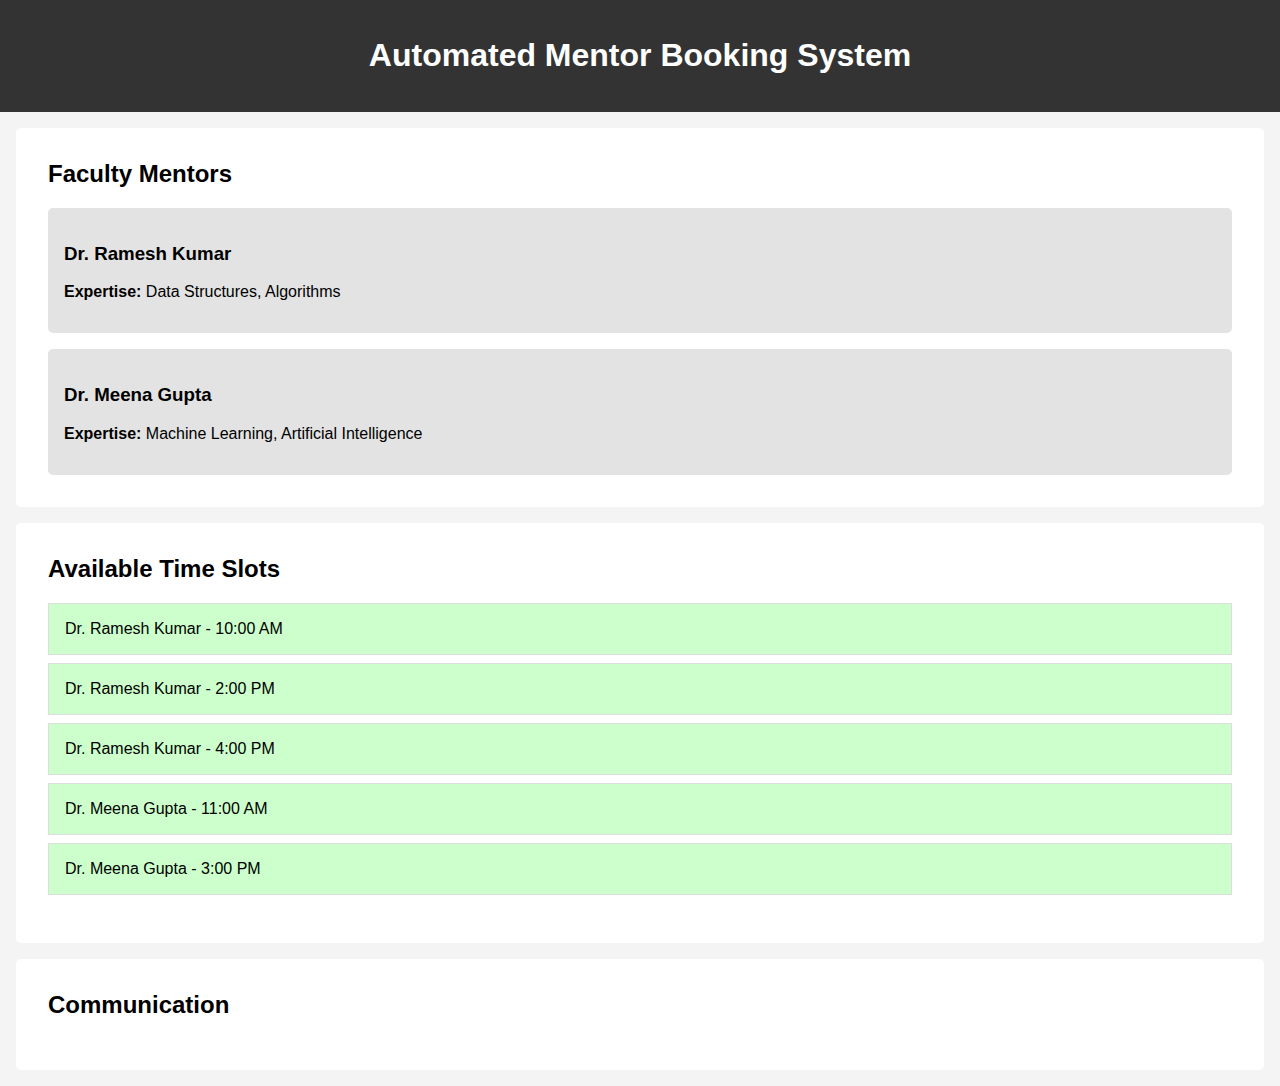
==== Index.html @ 788a9c9c "complete basic structure" ====
<!DOCTYPE html>
<html lang="en">
  <head>
    <meta charset="UTF-8" />
    <meta name="viewport" content="width=device-width, initial-scale=1.0" />
    <title>Mentor Booking System</title>
    <link rel="stylesheet" href="style.css" />
  </head>
  <body>
    <header>
      <h1>Automated Mentor Booking System</h1>
    </header>

    <section id="faculty-section">
      <h2>Faculty Mentors</h2>
      <div id="mentor-list"></div>
    </section>

    <section id="booking-section">
      <h2>Available Time Slots</h2>
      <ul id="available-slots">
        <!-- Time slots will be added dynamically -->
      </ul>
    </section>

    <section id="communication-section">
      <h2>Communication</h2>
      <p id="notification"></p>
    </section>

    <script src="script.js"></script>
  </body>
</html>
---- style.css ----
body {
  font-family: Arial, sans-serif;
  margin: 0;
  padding: 0;
  background-color: #f4f4f4;
}

header {
  background-color: #333;
  color: white;
  text-align: center;
  padding: 1em 0;
}

section {
  padding: 2em;
  margin: 1em;
  background-color: white;
  border-radius: 5px;
}

h2 {
  margin-top: 0;
}

#mentor-list {
  display: flex;
  flex-direction: column;
  gap: 1em;
}

.mentor {
  background-color: #e3e3e3;
  padding: 1em;
  border-radius: 5px;
}

.booked {
  background-color: #ffcccc;
}

.available {
  background-color: #ccffcc;
}

ul {
  list-style-type: none;
  padding: 0;
}

li {
  padding: 1em;
  border: 1px solid #ddd;
  margin-bottom: 0.5em;
  cursor: pointer;
}

li.booked {
  background-color: #f44336;
  color: white;
}

li.available:hover {
  background-color: #4caf50;
  color: white;
}
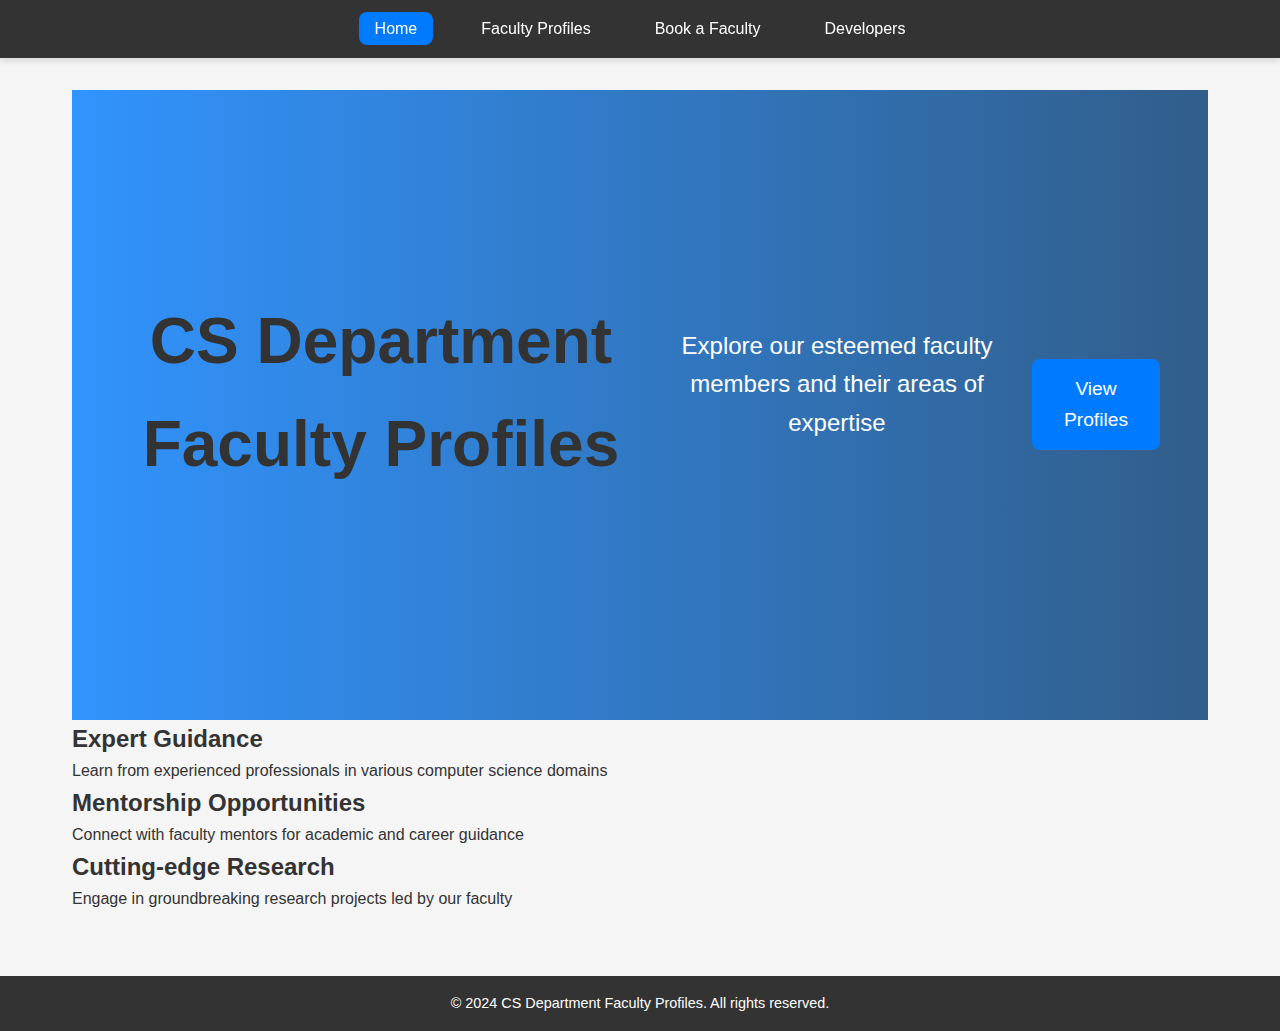
==== commit 04b01c25: "add 2 new pages with some minor changes in the current one" ====
--- a/Index.html
+++ b/Index.html
@@ -1,33 +1,50 @@
 <!DOCTYPE html>
 <html lang="en">
-  <head>
-    <meta charset="UTF-8" />
-    <meta name="viewport" content="width=device-width, initial-scale=1.0" />
-    <title>Mentor Booking System</title>
-    <link rel="stylesheet" href="style.css" />
-  </head>
-  <body>
+<head>
+    <meta charset="UTF-8">
+    <meta name="viewport" content="width=device-width, initial-scale=1.0">
+    <title>CS Department Faculty Profiles</title>
+    <link rel="stylesheet" href="styles.css">
+</head>
+<body>
     <header>
-      <h1>Automated Mentor Booking System</h1>
+        <nav>
+            <ul>
+                <li><a href="index.html" class="active">Home</a></li>
+                <li><a href="faculty.html">Faculty Profiles</a></li>
+                <li><a href="booking.html">Book a Faculty</a></li>
+                <li><a href="developers.html">Developers</a></li>
+            </ul>
+        </nav>
     </header>
 
-    <section id="faculty-section">
-      <h2>Faculty Mentors</h2>
-      <div id="mentor-list"></div>
-    </section>
+    <main>
+        <section class="hero">
+            <h1>CS Department Faculty Profiles</h1>
+            <p>Explore our esteemed faculty members and their areas of expertise</p>
+            <a href="faculty.html" class="cta-button">View Profiles</a>
+        </section>
 
-    <section id="booking-section">
-      <h2>Available Time Slots</h2>
-      <ul id="available-slots">
-        <!-- Time slots will be added dynamically -->
-      </ul>
-    </section>
+        <section class="features">
+            <div class="feature">
+                <h2>Expert Guidance</h2>
+                <p>Learn from experienced professionals in various computer science domains</p>
+            </div>
+            <div class="feature">
+                <h2>Mentorship Opportunities</h2>
+                <p>Connect with faculty mentors for academic and career guidance</p>
+            </div>
+            <div class="feature">
+                <h2>Cutting-edge Research</h2>
+                <p>Engage in groundbreaking research projects led by our faculty</p>
+            </div>
+        </section>
+    </main>
 
-    <section id="communication-section">
-      <h2>Communication</h2>
-      <p id="notification"></p>
-    </section>
+    <footer>
+        <p>&copy; 2024 CS Department Faculty Profiles. All rights reserved.</p>
+    </footer>
 
-    <script src="script.js"></script>
-  </body>
-</html>
+    <script src="main.js"></script>
+</body>
+</html>--- a/styles.css
+++ b/styles.css
@@ -0,0 +1,261 @@
+/* Global Styles */
+* {
+    box-sizing: border-box;
+    margin: 0;
+    padding: 0;
+}
+
+body {
+    font-family: 'Poppins', sans-serif;
+    line-height: 1.6;
+    color: #333;
+    background-color: #f5f5f5;
+}
+
+a {
+    text-decoration: none;
+    color: #007bff;
+    transition: color 0.3s ease;
+}
+
+a:hover {
+    color: #0056b3;
+}
+
+/* Header Styles */
+header {
+    background-color: #333;
+    padding: 1rem;
+    position: sticky;
+    top: 0;
+    z-index: 1000;
+    box-shadow: 0 4px 6px rgba(0, 0, 0, 0.1);
+}
+
+nav ul {
+    list-style-type: none;
+    display: flex;
+    justify-content: center;
+    gap: 2rem;
+}
+
+nav ul li a {
+    color: #fff;
+    padding: 0.5rem 1rem;
+    border-radius: 8px;
+    transition: background-color 0.3s ease;
+}
+
+nav ul li a:hover,
+nav ul li a.active {
+    background-color: #007bff;
+    color: #fff;
+}
+
+/* Hero Section Styles */
+.hero {
+    background-image: linear-gradient(to right, rgba(0, 123, 255, 0.8), rgba(0, 56, 112, 0.8)), url('https://source.unsplash.com/random/1600x900/?computer');
+    background-size: cover;
+    background-position: center;
+    height: 70vh;
+    display: flex;
+    justify-content: center;
+    align-items: center;
+    text-align: center;
+    color: #fff;
+    padding: 3rem;
+    position: relative;
+    overflow: hidden;
+}
+
+.hero h1 {
+    font-size: 4rem;
+    margin-bottom: 1.5rem;
+    animation: fadeInDown 1s ease-in-out;
+}
+
+.hero p {
+    font-size: 1.5rem;
+    margin-bottom: 2.5rem;
+    animation: fadeInUp 1s ease-in-out;
+}
+
+.cta-button {
+    background-color: #007bff;
+    color: #fff;
+    padding: 0.9rem 2rem;
+    border-radius: 8px;
+    font-size: 1.2rem;
+    transition: background-color 0.3s ease, transform 0.3s ease;
+    cursor: pointer;
+    animation: fadeInUp 1.2s ease-in-out;
+}
+
+.cta-button:hover {
+    background-color: #0056b3;
+    transform: scale(1.05);
+}
+
+@keyframes fadeInDown {
+    from {
+        opacity: 0;
+        transform: translateY(-50px);
+    }
+    to {
+        opacity: 1;
+        transform: translateY(0);
+    }
+}
+
+@keyframes fadeInUp {
+    from {
+        opacity: 0;
+        transform: translateY(50px);
+    }
+    to {
+        opacity: 1;
+        transform: translateY(0);
+    }
+}
+
+/* Main Content Styles */
+main {
+    padding: 2rem;
+    max-width: 1200px;
+    margin: 0 auto;
+}
+
+h1 {
+    text-align: center;
+    margin-bottom: 2rem;
+    font-size: 2.5rem;
+    color: #333;
+}
+
+/* Faculty Grid Styles */
+.faculty-grid {
+    display: grid;
+    grid-template-columns: repeat(auto-fit, minmax(300px, 1fr));
+    gap: 2rem;
+}
+
+.faculty-card {
+    background-color: #fff;
+    border-radius: 15px;
+    box-shadow: 0 8px 16px rgba(0, 0, 0, 0.1);
+    transition: transform 0.3s ease, box-shadow 0.3s ease;
+    overflow: hidden;
+}
+
+.faculty-card:hover {
+    transform: translateY(-10px);
+    box-shadow: 0 12px 24px rgba(0, 0, 0, 0.15);
+}
+
+.faculty-card img {
+    width: 100%;
+    height: 220px;
+    object-fit: cover;
+    border-top-left-radius: 15px;
+    border-top-right-radius: 15px;
+}
+
+.faculty-card-content {
+    padding: 1.5rem;
+}
+
+.faculty-card h2 {
+    margin-bottom: 0.5rem;
+    font-size: 1.5rem;
+    color: #333;
+}
+
+.faculty-card p {
+    margin-bottom: 1rem;
+    font-size: 1rem;
+    color: #666;
+}
+
+/* Footer Styles */
+footer {
+    background-color: #333;
+    color: #fff;
+    text-align: center;
+    padding: 1rem;
+    margin-top: 2rem;
+    position: relative;
+}
+
+footer p {
+    margin: 0;
+    font-size: 0.9rem;
+}
+
+/* Responsive Design */
+@media screen and (max-width: 768px) {
+    .hero h1 {
+        font-size: 2.5rem;
+    }
+
+    .hero p {
+        font-size: 1.2rem;
+    }
+
+    nav ul {
+        flex-direction: column;
+    }
+
+    .faculty-grid {
+        grid-template-columns: 1fr;
+    }
+}
+
+.developers-section {
+    text-align: center;
+}
+
+.developers-container {
+    display: flex;
+    flex-wrap: wrap;
+    justify-content: center;
+    gap: 2rem;
+    margin-top: 2rem;
+}
+
+.developer-card {
+    background-color: white;
+    border-radius: 10px;
+    box-shadow: 0 4px 8px rgba(0, 0, 0, 0.1);
+    width: 250px;
+    text-align: center;
+    padding: 1.5rem;
+    transition: transform 0.3s ease, box-shadow 0.3s ease;
+}
+
+.developer-card:hover {
+    transform: translateY(-10px);
+    box-shadow: 0 8px 16px rgba(0, 0, 0, 0.2);
+}
+
+.developer-card img {
+    border-radius: 50%;
+    width: 150px;
+    height: 150px;
+    object-fit: cover;
+    margin-bottom: 1rem;
+}
+
+.developer-info h2 {
+    margin-bottom: 0.5rem;
+    color: #007bff;
+}
+
+.developer-info p {
+    color: #555;
+}
+
+.project-description {
+    margin-top: 2rem;
+    font-size: 1.1rem;
+    color: #666;
+}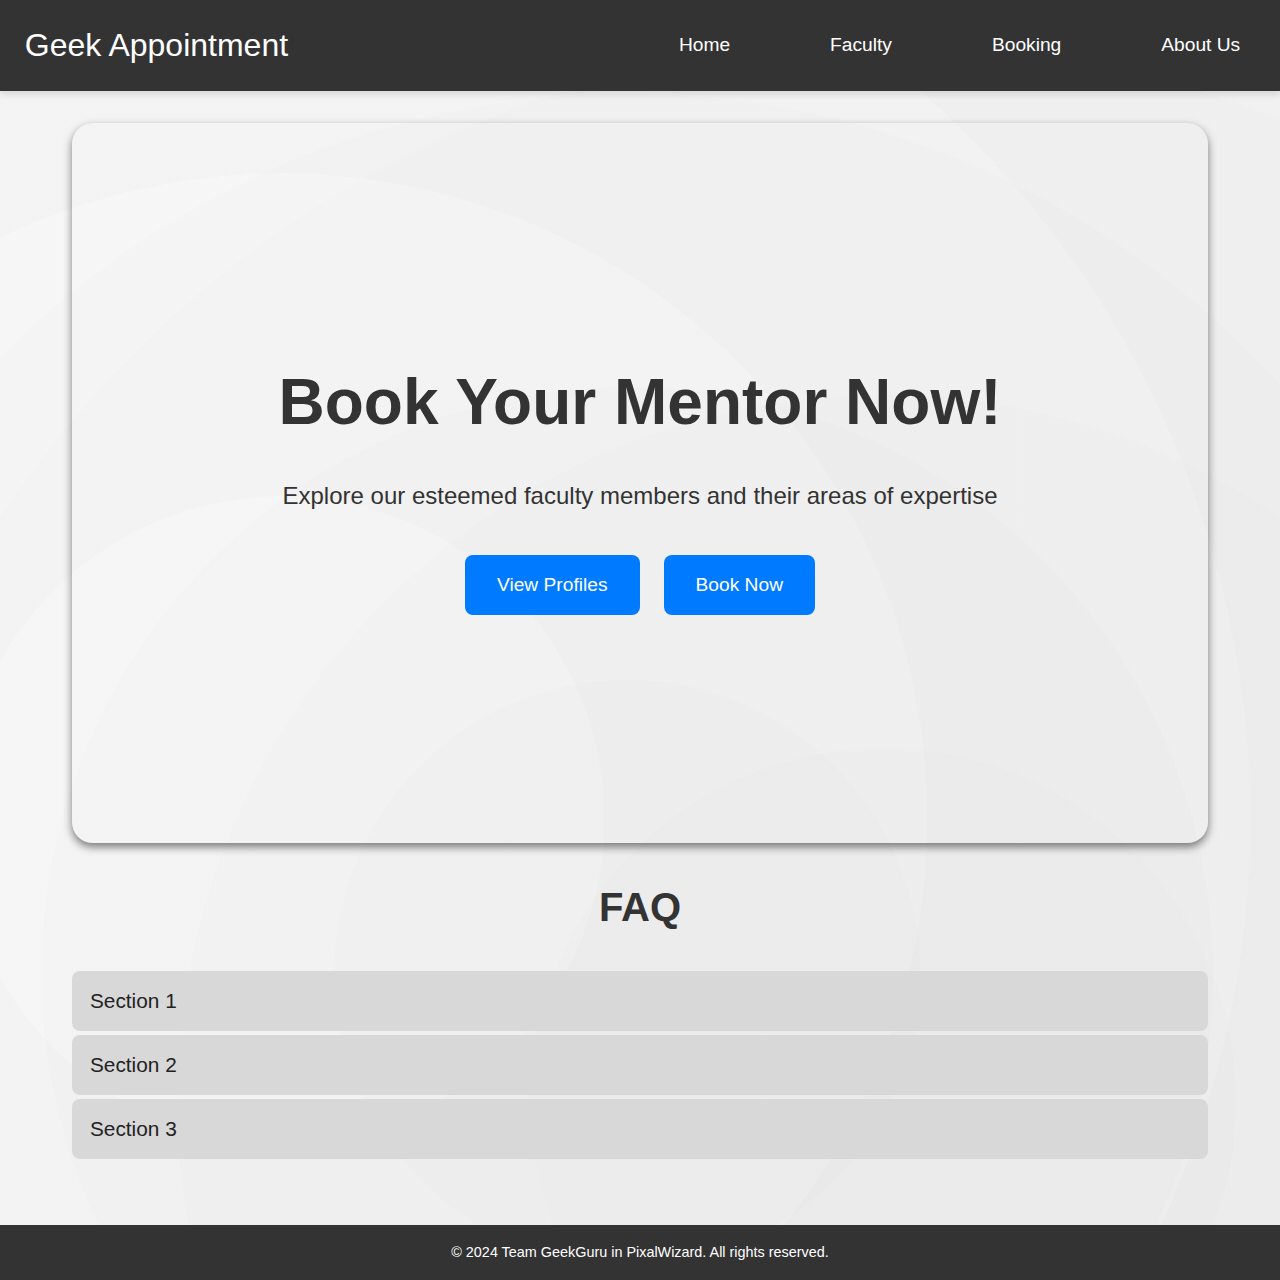
==== commit b67dd5ad: "done home design and add new components in home" ====
--- a/Index.html
+++ b/Index.html
@@ -1,50 +1,94 @@
 <!DOCTYPE html>
 <html lang="en">
-<head>
-    <meta charset="UTF-8">
-    <meta name="viewport" content="width=device-width, initial-scale=1.0">
+  <head>
+    <meta charset="UTF-8" />
+    <meta name="viewport" content="width=device-width, initial-scale=1.0" />
     <title>CS Department Faculty Profiles</title>
-    <link rel="stylesheet" href="styles.css">
-</head>
-<body>
+    <link rel="stylesheet" href="styles.css" />
+  </head>
+  <body>
     <header>
-        <nav>
-            <ul>
-                <li><a href="index.html" class="active">Home</a></li>
-                <li><a href="faculty.html">Faculty Profiles</a></li>
-                <li><a href="booking.html">Book a Faculty</a></li>
-                <li><a href="developers.html">Developers</a></li>
-            </ul>
-        </nav>
+      <nav class="navbar">
+        <div class="navbar-container">
+          <div class="navbar-brand">Geek Appointment</div>
+          <button class="menu-toggle" onclick="toggleMenu()">☰</button>
+          <ul class="nav-links" id="navLinks">
+            <li><a href="Index.html">Home</a></li>
+            <li><a href="faculty.html">Faculty</a></li>
+            <li class="dropdown">
+              <a href="javascript:void(0)" class="dropbtn">Booking</a>
+              <ul class="dropdown-content">
+                <li><a href="developers.html">Booked</a></li>
+                <li><a href="#">Available</a></li>
+              </ul>
+            </li>
+            <li><a href="developers.html">About Us</a></li>
+          </ul>
+        </div>
+      </nav>
     </header>
 
     <main>
-        <section class="hero">
-            <h1>CS Department Faculty Profiles</h1>
-            <p>Explore our esteemed faculty members and their areas of expertise</p>
+      <section class="hero">
+        <div class="hero-Text">
+          <h1>Book Your Mentor Now!</h1>
+          <p>
+            Explore our esteemed faculty members and their areas of expertise
+          </p>
+          <div class="button-container">
             <a href="faculty.html" class="cta-button">View Profiles</a>
-        </section>
+            <a href="booking.html" class="cta-button">Book Now</a>
+          </div>
+        </div>
+        <div>
+          <img
+            src="https://img.freepik.com/free-vector/appointment-booking-with-calendar_23-2148572225.jpg"
+            alt=""
+            class="hero-image"
+          />
+        </div>
+      </section>
 
-        <section class="features">
-            <div class="feature">
-                <h2>Expert Guidance</h2>
-                <p>Learn from experienced professionals in various computer science domains</p>
-            </div>
-            <div class="feature">
-                <h2>Mentorship Opportunities</h2>
-                <p>Connect with faculty mentors for academic and career guidance</p>
-            </div>
-            <div class="feature">
-                <h2>Cutting-edge Research</h2>
-                <p>Engage in groundbreaking research projects led by our faculty</p>
-            </div>
-        </section>
+      <section class="features">
+        <h1>FAQ</h1>
+        <div class="feature">
+          <button class="accordion">Section 1</button>
+          <div class="panel">
+            <p>
+              Lorem ipsum dolor sit amet, consectetur adipisicing elit, sed do
+              eiusmod tempor incididunt ut labore et dolore magna aliqua. Ut
+              enim ad minim veniam, quis nostrud exercitation ullamco laboris
+              nisi ut aliquip ex ea commodo consequat.
+            </p>
+          </div>
+
+          <button class="accordion">Section 2</button>
+          <div class="panel">
+            <p>
+              Lorem ipsum dolor sit amet, consectetur adipisicing elit, sed do
+              eiusmod tempor incididunt ut labore et dolore magna aliqua. Ut
+              enim ad minim veniam, quis nostrud exercitation ullamco laboris
+              nisi ut aliquip ex ea commodo consequat.
+            </p>
+          </div>
+
+          <button class="accordion">Section 3</button>
+          <div class="panel">
+            <p>
+              Lorem ipsum dolor sit amet, consectetur adipisicing elit, sed do
+              eiusmod tempor incididunt ut labore et dolore magna aliqua. Ut
+              enim ad minim veniam, quis nostrud exercitation ullamco laboris
+              nisi ut aliquip ex ea commodo consequat.
+            </p>
+          </div>
+        </div>
+      </section>
     </main>
 
     <footer>
-        <p>&copy; 2024 CS Department Faculty Profiles. All rights reserved.</p>
+      <p>&copy; 2024 Team GeekGuru in PixalWizard. All rights reserved.</p>
     </footer>
 
     <script src="main.js"></script>
-</body>
-</html>+  </body>
+</html>
--- a/styles.css
+++ b/styles.css
@@ -1,261 +1,409 @@
 /* Global Styles */
 * {
-    box-sizing: border-box;
-    margin: 0;
-    padding: 0;
+  box-sizing: border-box;
+  margin: 0;
+  padding: 0;
 }
 
 body {
-    font-family: 'Poppins', sans-serif;
-    line-height: 1.6;
-    color: #333;
-    background-color: #f5f5f5;
-}
-
+  font-family: "Poppins", sans-serif;
+  line-height: 1.6;
+  color: #333;
+  background-image: radial-gradient(
+      circle at 69% 86%,
+      rgba(165, 165, 165, 0.06) 0%,
+      rgba(165, 165, 165, 0.06) 25%,
+      rgba(193, 193, 193, 0.06) 25%,
+      rgba(193, 193, 193, 0.06) 50%,
+      rgba(221, 221, 221, 0.06) 50%,
+      rgba(221, 221, 221, 0.06) 75%,
+      rgba(249, 249, 249, 0.06) 75%,
+      rgba(249, 249, 249, 0.06) 100%
+    ),
+    radial-gradient(
+      circle at 49% 76%,
+      rgba(129, 129, 129, 0.06) 0%,
+      rgba(129, 129, 129, 0.06) 25%,
+      rgba(164, 164, 164, 0.06) 25%,
+      rgba(164, 164, 164, 0.06) 50%,
+      rgba(200, 200, 200, 0.06) 50%,
+      rgba(200, 200, 200, 0.06) 75%,
+      rgba(235, 235, 235, 0.06) 75%,
+      rgba(235, 235, 235, 0.06) 100%
+    ),
+    radial-gradient(
+      circle at 22% 64%,
+      rgba(173, 173, 173, 0.06) 0%,
+      rgba(173, 173, 173, 0.06) 25%,
+      rgba(119, 119, 119, 0.06) 25%,
+      rgba(119, 119, 119, 0.06) 50%,
+      rgba(64, 64, 64, 0.06) 50%,
+      rgba(64, 64, 64, 0.06) 75%,
+      rgba(10, 10, 10, 0.06) 75%,
+      rgba(10, 10, 10, 0.06) 100%
+    ),
+    linear-gradient(307deg, rgb(255, 255, 255), rgb(255, 255, 255));
+}
 a {
-    text-decoration: none;
-    color: #007bff;
-    transition: color 0.3s ease;
+  text-decoration: none;
+  color: #007bff;
+  transition: color 0.3s ease;
 }
 
 a:hover {
-    color: #0056b3;
+  color: #0056b3;
 }
 
 /* Header Styles */
 header {
+  background-color: #333;
+  padding: 0.3rem;
+  box-shadow: 0 4px 6px rgba(0, 0, 0, 0.1);
+}
+/* Navbar Design */
+.navbar {
+  background-color: #333;
+  color: white;
+  padding: 15px 20px;
+  font-family: sans-serif;
+}
+
+.navbar-container {
+  display: flex;
+  justify-content: space-between;
+  align-items: center;
+}
+
+.navbar-brand {
+  font-size: 2rem;
+}
+
+.nav-links {
+  font-size: 1.2rem;
+  list-style: none;
+  display: flex;
+  gap: 70px;
+}
+
+.nav-links li {
+  position: relative;
+}
+
+.nav-links li a {
+  color: white;
+  text-decoration: none;
+  padding: 10px 15px;
+  display: block;
+}
+
+.nav-links li a:hover {
+  background-color: #575757;
+}
+
+/* Dropdown Styles */
+.dropdown-content {
+  display: none;
+  position: absolute;
+  background-color: #444;
+  min-width: 150px;
+  box-shadow: 0px 8px 16px rgba(0, 0, 0, 0.2);
+}
+
+.dropdown-content li a {
+  padding: 10px 15px;
+  white-space: nowrap;
+}
+
+.dropdown-content li a:hover {
+  background-color: #575757;
+}
+
+.dropdown:hover .dropdown-content {
+  display: block;
+}
+
+/* Responsive Styles */
+.menu-toggle {
+  display: none;
+  font-size: 1.5rem;
+  background: none;
+  border: none;
+  color: white;
+  cursor: pointer;
+}
+
+@media (max-width: 768px) {
+  .nav-links {
+    display: none;
+    flex-direction: column;
+    width: 100%;
     background-color: #333;
-    padding: 1rem;
-    position: sticky;
-    top: 0;
-    z-index: 1000;
-    box-shadow: 0 4px 6px rgba(0, 0, 0, 0.1);
-}
-
-nav ul {
-    list-style-type: none;
-    display: flex;
-    justify-content: center;
-    gap: 2rem;
-}
-
-nav ul li a {
-    color: #fff;
-    padding: 0.5rem 1rem;
-    border-radius: 8px;
-    transition: background-color 0.3s ease;
-}
-
-nav ul li a:hover,
-nav ul li a.active {
-    background-color: #007bff;
-    color: #fff;
-}
-
+  }
+
+  .nav-links li {
+    text-align: center;
+  }
+
+  .nav-links li a {
+    padding: 15px;
+  }
+
+  .menu-toggle {
+    display: block;
+  }
+}
+
+.show {
+  display: flex !important;
+}
 /* Hero Section Styles */
 .hero {
-    background-image: linear-gradient(to right, rgba(0, 123, 255, 0.8), rgba(0, 56, 112, 0.8)), url('https://source.unsplash.com/random/1600x900/?computer');
-    background-size: cover;
-    background-position: center;
-    height: 70vh;
-    display: flex;
-    justify-content: center;
-    align-items: center;
-    text-align: center;
-    color: #fff;
-    padding: 3rem;
-    position: relative;
-    overflow: hidden;
-}
-
-.hero h1 {
-    font-size: 4rem;
-    margin-bottom: 1.5rem;
-    animation: fadeInDown 1s ease-in-out;
-}
-
-.hero p {
-    font-size: 1.5rem;
-    margin-bottom: 2.5rem;
-    animation: fadeInUp 1s ease-in-out;
-}
-
+  height: 80vh;
+  display: flex;
+  justify-content: center;
+  align-items: center;
+  color: #fff;
+  border-radius: 1.3rem;
+  box-shadow: 0 4px 8px 0 rgba(0, 0, 0, 0.5);
+  padding: 3rem;
+  position: relative;
+  overflow: hidden;
+  margin-bottom: 2rem;
+}
+.hero-Text {
+  display: flex;
+  flex-direction: column;
+  justify-content: center;
+  align-items: center;
+}
+.hero-Text h1 {
+  font-size: 4rem;
+  margin-bottom: 1.5rem;
+  animation: fadeInDown 1s ease-in-out;
+}
+
+.hero-Text p {
+  color: #333;
+  text-align: center;
+  font-size: 1.5rem;
+  margin-bottom: 2.5rem;
+  animation: fadeInUp 1s ease-in-out;
+}
+.button-container {
+  display: flex;
+  gap: 1.5rem;
+}
 .cta-button {
-    background-color: #007bff;
-    color: #fff;
-    padding: 0.9rem 2rem;
-    border-radius: 8px;
-    font-size: 1.2rem;
-    transition: background-color 0.3s ease, transform 0.3s ease;
-    cursor: pointer;
-    animation: fadeInUp 1.2s ease-in-out;
+  background-color: #007bff;
+  color: #fff;
+  padding: 0.9rem 2rem;
+  border-radius: 8px;
+  font-size: 1.2rem;
+  transition: background-color 0.3s ease, transform 0.3s ease;
+  cursor: pointer;
+  animation: fadeInUp 1.2s ease-in-out;
 }
 
 .cta-button:hover {
-    background-color: #0056b3;
-    transform: scale(1.05);
-}
-
+  background-color: #0056b3;
+  transform: scale(1.05);
+}
+.hero-image {
+  mix-blend-mode: multiply;
+}
+
+/* Accordian for the FAQ Section */
+.feature {
+  display: flex;
+  flex-direction: column;
+  gap: 2px;
+}
+.accordion {
+  border-radius: 0.5rem;
+  background-color: #d8d8d8;
+  color: #222;
+  cursor: pointer;
+  padding: 18px;
+  width: 100%;
+  border: none;
+  text-align: left;
+  outline: none;
+  font-size: 1.3rem;
+  transition: 0.4s;
+}
+
+.active,
+.accordion:hover {
+  background-color: #ccc;
+}
+
+.panel {
+  padding: 0 18px;
+  background-color: white;
+  max-height: 0;
+  overflow: hidden;
+  transition: max-height 0.2s ease-out;
+}
 @keyframes fadeInDown {
-    from {
-        opacity: 0;
-        transform: translateY(-50px);
-    }
-    to {
-        opacity: 1;
-        transform: translateY(0);
-    }
+  from {
+    opacity: 0;
+    transform: translateY(-50px);
+  }
+  to {
+    opacity: 1;
+    transform: translateY(0);
+  }
 }
 
 @keyframes fadeInUp {
-    from {
-        opacity: 0;
-        transform: translateY(50px);
-    }
-    to {
-        opacity: 1;
-        transform: translateY(0);
-    }
+  from {
+    opacity: 0;
+    transform: translateY(50px);
+  }
+  to {
+    opacity: 1;
+    transform: translateY(0);
+  }
 }
 
 /* Main Content Styles */
 main {
-    padding: 2rem;
-    max-width: 1200px;
-    margin: 0 auto;
+  padding: 2rem;
+  max-width: 1200px;
+  margin: 0 auto;
 }
 
 h1 {
-    text-align: center;
-    margin-bottom: 2rem;
-    font-size: 2.5rem;
-    color: #333;
+  text-align: center;
+  margin-bottom: 2rem;
+  font-size: 2.5rem;
+  color: #333;
 }
 
 /* Faculty Grid Styles */
 .faculty-grid {
-    display: grid;
-    grid-template-columns: repeat(auto-fit, minmax(300px, 1fr));
-    gap: 2rem;
+  display: grid;
+  grid-template-columns: repeat(auto-fit, minmax(300px, 1fr));
+  gap: 2rem;
 }
 
 .faculty-card {
-    background-color: #fff;
-    border-radius: 15px;
-    box-shadow: 0 8px 16px rgba(0, 0, 0, 0.1);
-    transition: transform 0.3s ease, box-shadow 0.3s ease;
-    overflow: hidden;
+  background-color: #fff;
+  border-radius: 15px;
+  box-shadow: 0 8px 16px rgba(0, 0, 0, 0.1);
+  transition: transform 0.3s ease, box-shadow 0.3s ease;
+  overflow: hidden;
 }
 
 .faculty-card:hover {
-    transform: translateY(-10px);
-    box-shadow: 0 12px 24px rgba(0, 0, 0, 0.15);
+  transform: translateY(-10px);
+  box-shadow: 0 12px 24px rgba(0, 0, 0, 0.15);
 }
 
 .faculty-card img {
-    width: 100%;
-    height: 220px;
-    object-fit: cover;
-    border-top-left-radius: 15px;
-    border-top-right-radius: 15px;
+  width: 100%;
+  height: 220px;
+  object-fit: cover;
+  border-top-left-radius: 15px;
+  border-top-right-radius: 15px;
 }
 
 .faculty-card-content {
-    padding: 1.5rem;
+  padding: 1.5rem;
 }
 
 .faculty-card h2 {
-    margin-bottom: 0.5rem;
-    font-size: 1.5rem;
-    color: #333;
+  margin-bottom: 0.5rem;
+  font-size: 1.5rem;
+  color: #333;
 }
 
 .faculty-card p {
-    margin-bottom: 1rem;
-    font-size: 1rem;
-    color: #666;
+  margin-bottom: 1rem;
+  font-size: 1rem;
+  color: #666;
 }
 
 /* Footer Styles */
 footer {
-    background-color: #333;
-    color: #fff;
-    text-align: center;
-    padding: 1rem;
-    margin-top: 2rem;
-    position: relative;
+  background-color: #333;
+  color: #fff;
+  text-align: center;
+  padding: 1rem;
+  margin-top: 2rem;
+  position: relative;
 }
 
 footer p {
-    margin: 0;
-    font-size: 0.9rem;
+  margin: 0;
+  font-size: 0.9rem;
 }
 
 /* Responsive Design */
 @media screen and (max-width: 768px) {
-    .hero h1 {
-        font-size: 2.5rem;
-    }
-
-    .hero p {
-        font-size: 1.2rem;
-    }
-
-    nav ul {
-        flex-direction: column;
-    }
-
-    .faculty-grid {
-        grid-template-columns: 1fr;
-    }
+  .hero h1 {
+    font-size: 2.5rem;
+  }
+
+  .hero p {
+    font-size: 1.2rem;
+  }
+
+  nav ul {
+    flex-direction: column;
+  }
+
+  .faculty-grid {
+    grid-template-columns: 1fr;
+  }
 }
 
 .developers-section {
-    text-align: center;
+  text-align: center;
 }
 
 .developers-container {
-    display: flex;
-    flex-wrap: wrap;
-    justify-content: center;
-    gap: 2rem;
-    margin-top: 2rem;
+  display: flex;
+  flex-wrap: wrap;
+  justify-content: center;
+  gap: 2rem;
+  margin-top: 2rem;
 }
 
 .developer-card {
-    background-color: white;
-    border-radius: 10px;
-    box-shadow: 0 4px 8px rgba(0, 0, 0, 0.1);
-    width: 250px;
-    text-align: center;
-    padding: 1.5rem;
-    transition: transform 0.3s ease, box-shadow 0.3s ease;
+  background-color: white;
+  border-radius: 10px;
+  box-shadow: 0 4px 8px rgba(0, 0, 0, 0.1);
+  width: 250px;
+  text-align: center;
+  padding: 1.5rem;
+  transition: transform 0.3s ease, box-shadow 0.3s ease;
 }
 
 .developer-card:hover {
-    transform: translateY(-10px);
-    box-shadow: 0 8px 16px rgba(0, 0, 0, 0.2);
+  transform: translateY(-10px);
+  box-shadow: 0 8px 16px rgba(0, 0, 0, 0.2);
 }
 
 .developer-card img {
-    border-radius: 50%;
-    width: 150px;
-    height: 150px;
-    object-fit: cover;
-    margin-bottom: 1rem;
+  border-radius: 50%;
+  width: 150px;
+  height: 150px;
+  object-fit: cover;
+  margin-bottom: 1rem;
 }
 
 .developer-info h2 {
-    margin-bottom: 0.5rem;
-    color: #007bff;
+  margin-bottom: 0.5rem;
+  color: #007bff;
 }
 
 .developer-info p {
-    color: #555;
+  color: #555;
 }
 
 .project-description {
-    margin-top: 2rem;
-    font-size: 1.1rem;
-    color: #666;
-}+  margin-top: 2rem;
+  font-size: 1.1rem;
+  color: #666;
+}
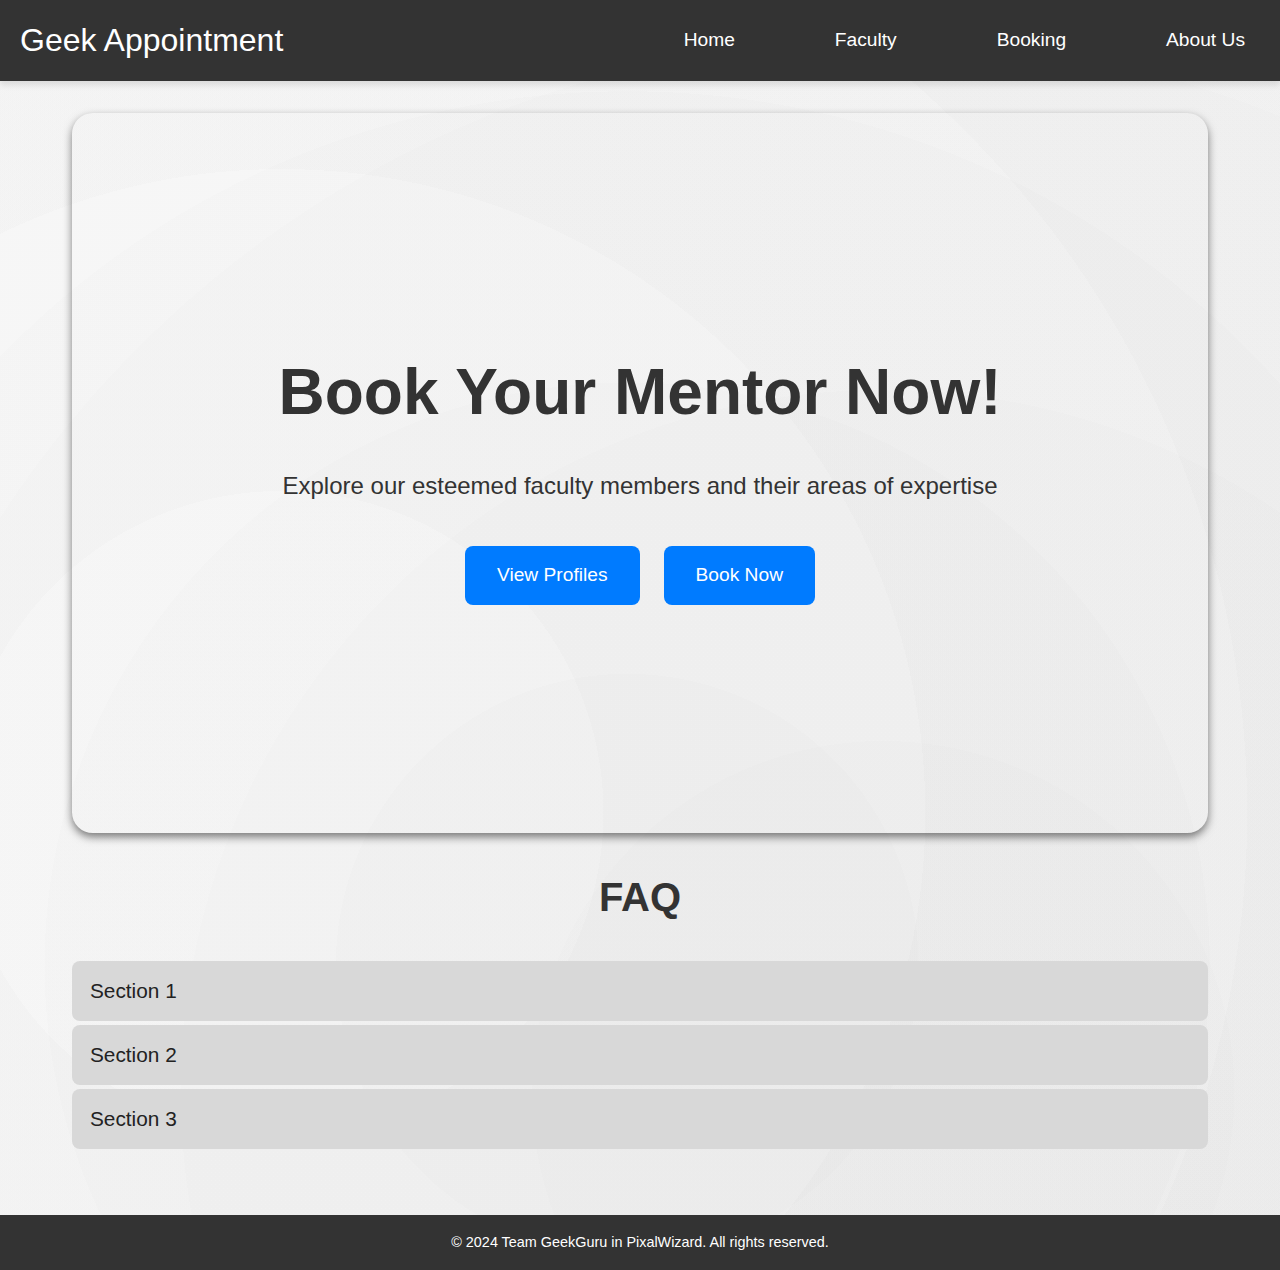
==== commit e342f0ae: "Done About-us and about facaulty" ====
--- a/Index.html
+++ b/Index.html
@@ -18,7 +18,7 @@
             <li class="dropdown">
               <a href="javascript:void(0)" class="dropbtn">Booking</a>
               <ul class="dropdown-content">
-                <li><a href="developers.html">Booked</a></li>
+                <li><a href="booking.html">Booked</a></li>
                 <li><a href="#">Available</a></li>
               </ul>
             </li>
--- a/styles.css
+++ b/styles.css
@@ -57,7 +57,7 @@
 /* Header Styles */
 header {
   background-color: #333;
-  padding: 0.3rem;
+  padding: 0rem;
   box-shadow: 0 4px 6px rgba(0, 0, 0, 0.1);
 }
 /* Navbar Design */
@@ -132,24 +132,45 @@
   cursor: pointer;
 }
 
+/* For screens smaller than 768px */
 @media (max-width: 768px) {
+  /* Hide the menu by default */
   .nav-links {
     display: none;
     flex-direction: column;
     width: 100%;
     background-color: #333;
-  }
-
+    position: absolute; /* Positioning the menu */
+    top: 50px; /* Adjust according to your header height */
+    left: 0;
+  }
+
+  /* Menu items alignment */
   .nav-links li {
     text-align: center;
-  }
-
+    border-bottom: 1px solid #444; /* Add border to separate items */
+  }
+
+  /* Link padding for better spacing */
   .nav-links li a {
+    display: block;
     padding: 15px;
-  }
-
+    color: white; /* Ensure text is visible on dark background */
+    text-decoration: none;
+  }
+
+  /* Show the menu toggle (hamburger icon) */
   .menu-toggle {
     display: block;
+    cursor: pointer;
+    position: absolute;
+    top: 15px;
+    right: 20px;
+  }
+
+  /* When the menu toggle is active (menu open), display the menu */
+  .menu-toggle.active + .nav-links {
+    display: flex; /* Show the menu */
   }
 }
 
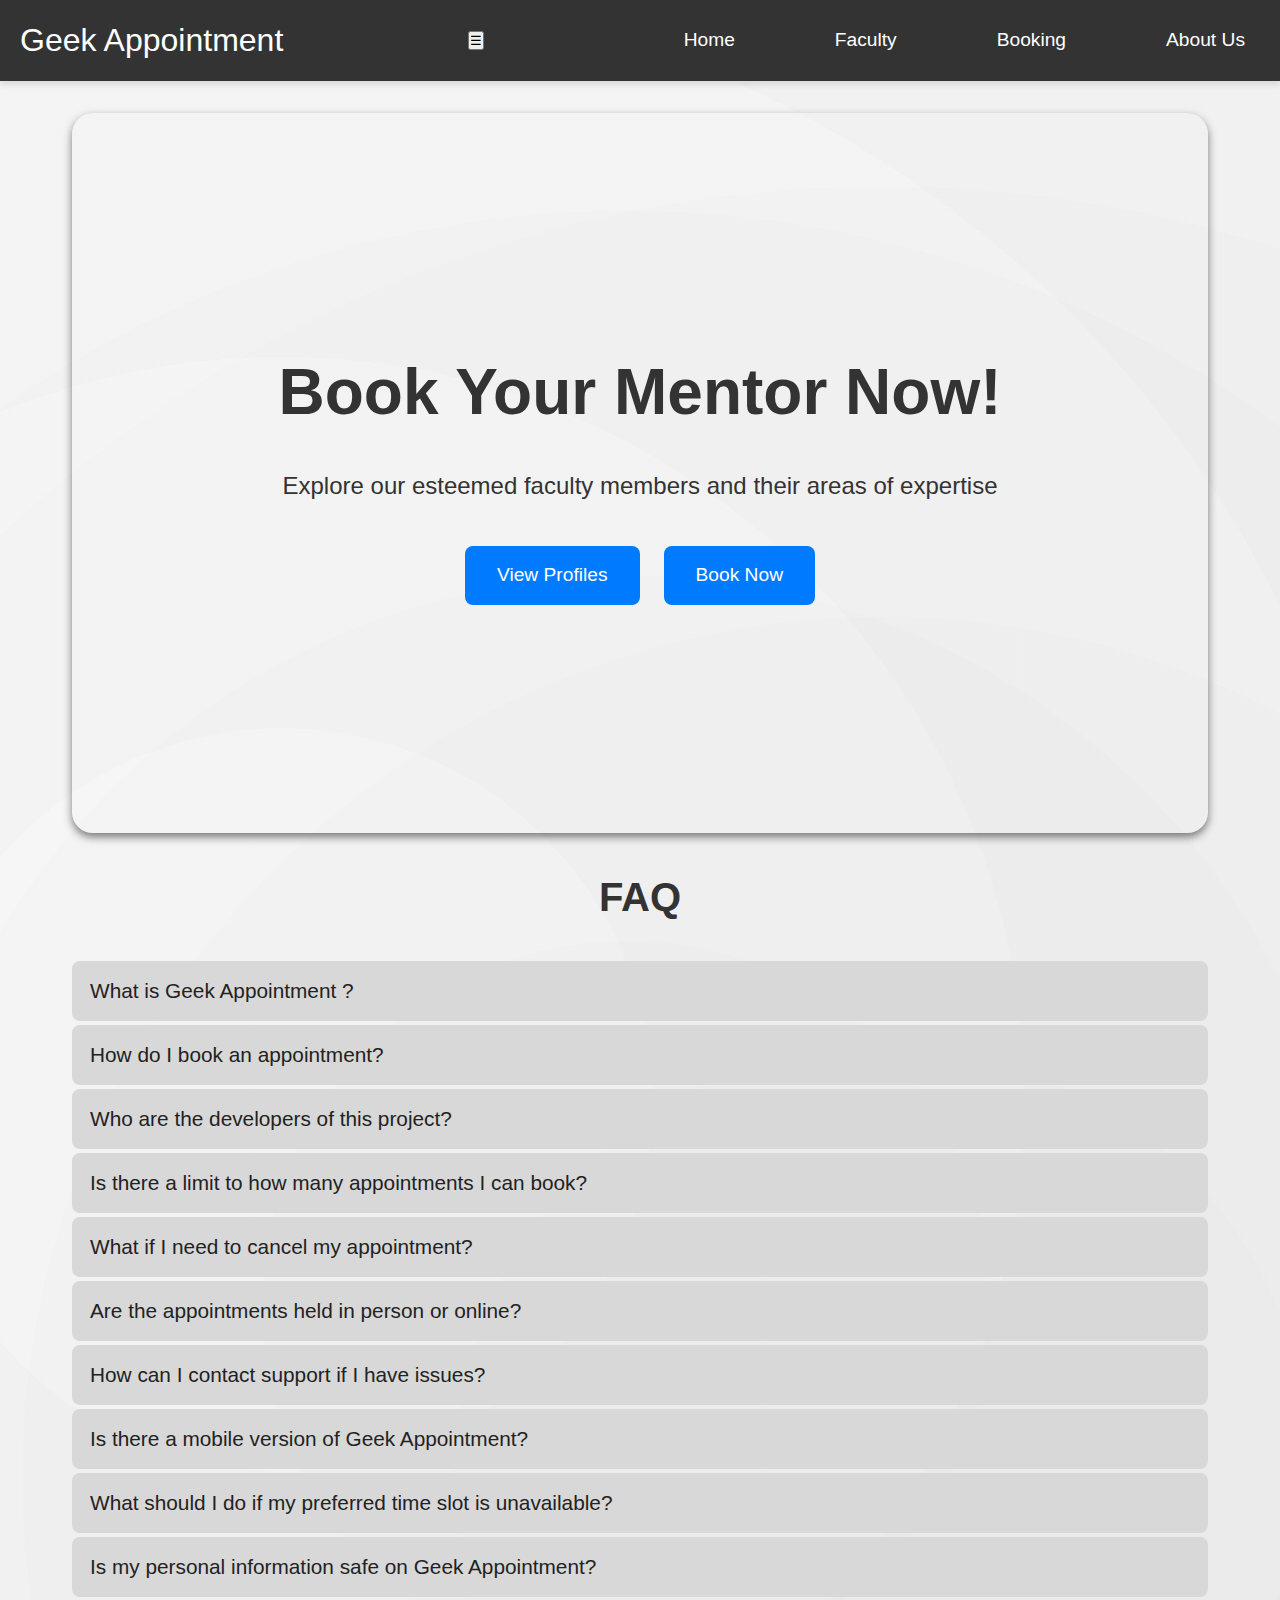
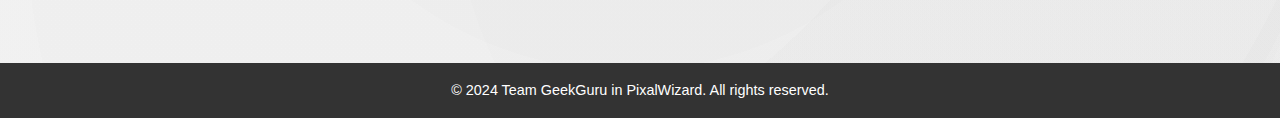
==== commit 376d51f8: "done" ====
--- a/Index.html
+++ b/Index.html
@@ -3,7 +3,7 @@
   <head>
     <meta charset="UTF-8" />
     <meta name="viewport" content="width=device-width, initial-scale=1.0" />
-    <title>CS Department Faculty Profiles</title>
+    <title>Geek Appointment</title>
     <link rel="stylesheet" href="styles.css" />
   </head>
   <body>
@@ -13,14 +13,10 @@
           <div class="navbar-brand">Geek Appointment</div>
           <button class="menu-toggle" onclick="toggleMenu()">☰</button>
           <ul class="nav-links" id="navLinks">
-            <li><a href="Index.html">Home</a></li>
+            <li><a href="#">Home</a></li>
             <li><a href="faculty.html">Faculty</a></li>
-            <li class="dropdown">
-              <a href="javascript:void(0)" class="dropbtn">Booking</a>
-              <ul class="dropdown-content">
-                <li><a href="booking.html">Booked</a></li>
-                <li><a href="#">Available</a></li>
-              </ul>
+            <li>
+              <a href="booking.html">Booking</a>
             </li>
             <li><a href="developers.html">About Us</a></li>
           </ul>
@@ -37,7 +33,7 @@
           </p>
           <div class="button-container">
             <a href="faculty.html" class="cta-button">View Profiles</a>
-            <a href="booking.html" class="cta-button">Book Now</a>
+            <a href="available.html" class="cta-button">Book Now</a>
           </div>
         </div>
         <div>
@@ -52,33 +48,118 @@
       <section class="features">
         <h1>FAQ</h1>
         <div class="feature">
-          <button class="accordion">Section 1</button>
+          <button class="accordion">What is Geek Appointment ?</button>
           <div class="panel">
             <p>
-              Lorem ipsum dolor sit amet, consectetur adipisicing elit, sed do
-              eiusmod tempor incididunt ut labore et dolore magna aliqua. Ut
-              enim ad minim veniam, quis nostrud exercitation ullamco laboris
-              nisi ut aliquip ex ea commodo consequat.
+              Geek Appointment is a web platform designed for students to book
+              appointments with faculty members of the Department of Computer
+              Science & Engineering at Sant Longowal Institute of Engineering &
+              Technology, Longowal. Our goal is to streamline communication
+              between students and faculty, making it easier to seek guidance
+              and support.
             </p>
           </div>
 
-          <button class="accordion">Section 2</button>
+          <button class="accordion">How do I book an appointment?</button>
           <div class="panel">
             <p>
-              Lorem ipsum dolor sit amet, consectetur adipisicing elit, sed do
-              eiusmod tempor incididunt ut labore et dolore magna aliqua. Ut
-              enim ad minim veniam, quis nostrud exercitation ullamco laboris
-              nisi ut aliquip ex ea commodo consequat.
+              To book an appointment, simply visit our website, select the
+              faculty member you wish to meet, choose a suitable time slot from
+              their available schedule, and submit your request. You will
+              receive a confirmation once your appointment is approved.
             </p>
           </div>
 
-          <button class="accordion">Section 3</button>
+          <button class="accordion">
+            Who are the developers of this project?
+          </button>
           <div class="panel">
             <p>
-              Lorem ipsum dolor sit amet, consectetur adipisicing elit, sed do
-              eiusmod tempor incididunt ut labore et dolore magna aliqua. Ut
-              enim ad minim veniam, quis nostrud exercitation ullamco laboris
-              nisi ut aliquip ex ea commodo consequat.
+              The Geek Appointment project has been developed by a dedicated
+              team of students: Ansh Bansal, Arjun Gupta, Adarsh Sharma, and
+              Aakansha. Their combined efforts have brought this innovative
+              solution to life.
+            </p>
+          </div>
+
+          <button class="accordion">
+            Is there a limit to how many appointments I can book?
+          </button>
+          <div class="panel">
+            <p>
+              Currently, students can book up to three appointments per week to
+              ensure everyone has a fair opportunity to connect with faculty. If
+              you require more time, please discuss it directly with the faculty
+              member.
+            </p>
+          </div>
+
+          <button class="accordion">
+            What if I need to cancel my appointment?
+          </button>
+          <div class="panel">
+            <p>
+              If you need to cancel your appointment, please do so at least 24
+              hours in advance. You can easily cancel your appointment through
+              the website, and the faculty member will be notified
+              automatically.
+            </p>
+          </div>
+
+          <button class="accordion">
+            Are the appointments held in person or online?
+          </button>
+          <div class="panel">
+            <p>
+              Appointments can be held either in person at the faculty's office
+              or online via video conferencing, depending on the preference of
+              the faculty member and the student. You can specify your
+              preference when booking.
+            </p>
+          </div>
+
+          <button class="accordion">
+            How can I contact support if I have issues?
+          </button>
+          <div class="panel">
+            <p>
+              If you encounter any issues while using the Geek Appointment
+              platform, you can reach our support team via the contact form on
+              the website or through our official email. We aim to respond to
+              all inquiries promptly.
+            </p>
+          </div>
+
+          <button class="accordion">
+            Is there a mobile version of Geek Appointment?
+          </button>
+          <div class="panel">
+            <p>
+              Yes, Geek Appointment is optimized for mobile devices, allowing
+              you to book appointments conveniently from your smartphone or
+              tablet.
+            </p>
+          </div>
+
+          <button class="accordion">
+            What should I do if my preferred time slot is unavailable?
+          </button>
+          <div class="panel">
+            <p>
+              If your preferred time slot is unavailable, we recommend checking
+              other available slots or contacting the faculty member directly to
+              discuss alternative times.
+            </p>
+          </div>
+
+          <button class="accordion">
+            Is my personal information safe on Geek Appointment?
+          </button>
+          <div class="panel">
+            <p>
+              Absolutely. We prioritize your privacy and security. All personal
+              information is securely stored and only accessible by authorized
+              personnel for appointment-related purposes.
             </p>
           </div>
         </div>
@@ -88,7 +169,25 @@
     <footer>
       <p>&copy; 2024 Team GeekGuru in PixalWizard. All rights reserved.</p>
     </footer>
+    <script>
+      function toggleMenu() {
+        const navLinks = document.getElementById("navLinks");
+        navLinks.classList.toggle("show");
+      }
 
+      const accordions = document.querySelectorAll(".accordion");
+      accordions.forEach((accordion) => {
+        accordion.addEventListener("click", function () {
+          this.classList.toggle("active");
+          const panel = this.nextElementSibling;
+          if (panel.style.maxHeight) {
+            panel.style.maxHeight = null;
+          } else {
+            panel.style.maxHeight = panel.scrollHeight + "px";
+          }
+        });
+      });
+    </script>
     <script src="main.js"></script>
   </body>
 </html>
--- a/styles.css
+++ b/styles.css
@@ -65,6 +65,7 @@
   background-color: #333;
   color: white;
   padding: 15px 20px;
+
   font-family: sans-serif;
 }
 
@@ -98,38 +99,6 @@
 
 .nav-links li a:hover {
   background-color: #575757;
-}
-
-/* Dropdown Styles */
-.dropdown-content {
-  display: none;
-  position: absolute;
-  background-color: #444;
-  min-width: 150px;
-  box-shadow: 0px 8px 16px rgba(0, 0, 0, 0.2);
-}
-
-.dropdown-content li a {
-  padding: 10px 15px;
-  white-space: nowrap;
-}
-
-.dropdown-content li a:hover {
-  background-color: #575757;
-}
-
-.dropdown:hover .dropdown-content {
-  display: block;
-}
-
-/* Responsive Styles */
-.menu-toggle {
-  display: none;
-  font-size: 1.5rem;
-  background: none;
-  border: none;
-  color: white;
-  cursor: pointer;
 }
 
 /* For screens smaller than 768px */
@@ -143,12 +112,14 @@
     position: absolute; /* Positioning the menu */
     top: 50px; /* Adjust according to your header height */
     left: 0;
+    z-index: 1000; /* Ensure it sits on top of other elements */
   }
 
   /* Menu items alignment */
   .nav-links li {
     text-align: center;
     border-bottom: 1px solid #444; /* Add border to separate items */
+    width: 100%; /* Ensure full width */
   }
 
   /* Link padding for better spacing */
@@ -157,25 +128,32 @@
     padding: 15px;
     color: white; /* Ensure text is visible on dark background */
     text-decoration: none;
+    width: 100%; /* Ensure full-width clickable area */
   }
 
   /* Show the menu toggle (hamburger icon) */
   .menu-toggle {
     display: block;
     cursor: pointer;
-    position: absolute;
-    top: 15px;
-    right: 20px;
+    background: none;
+    color: inherit;
+    border: none;
+    padding: 0;
+    font: inherit;
+    background-color: #333;
+    color: white;
+    z-index: 1001; /* Ensure it sits above the nav */
   }
 
   /* When the menu toggle is active (menu open), display the menu */
   .menu-toggle.active + .nav-links {
     display: flex; /* Show the menu */
   }
-}
-
-.show {
-  display: flex !important;
+
+  /* Show class will display the nav */
+  .show {
+    display: flex !important;
+  }
 }
 /* Hero Section Styles */
 .hero {
@@ -320,7 +298,23 @@
   transform: translateY(-10px);
   box-shadow: 0 12px 24px rgba(0, 0, 0, 0.15);
 }
-
+.faculty-card select {
+  margin-top: 10px;
+  padding: 8px;
+  width: 100%;
+  border: 1px solid #ccc;
+  border-radius: 4px;
+  background-color: #f9f9f9;
+  font-size: 14px;
+  color: #333;
+  cursor: pointer;
+}
+
+.faculty-card select option {
+  padding: 8px;
+  color: #333;
+  background-color: #fff;
+}
 .faculty-card img {
   width: 100%;
   height: 220px;
@@ -344,7 +338,23 @@
   font-size: 1rem;
   color: #666;
 }
-
+.book-btn {
+  width: 100%;
+  padding: 0.5rem;
+  border-radius: 1rem;
+  margin-top: 1rem;
+  border: 0;
+  font-family: sans-serif;
+  transition: all ease-in-out 0.3s;
+  font-size: 1rem;
+}
+.book-btn:hover {
+  box-shadow: 0 4px 8px rgba(0, 0, 0, 0.1);
+  background-color: rgba(235, 235, 235, 0.06);
+}
+.develop-container {
+  overflow-y: hidden;
+}
 /* Footer Styles */
 footer {
   background-color: #333;
@@ -377,6 +387,36 @@
   .faculty-grid {
     grid-template-columns: 1fr;
   }
+  .navbar-brand {
+    font-size: 1.5rem;
+  }
+  .nav-links {
+    gap: 10px;
+  }
+  .navbar-container {
+    display: flex;
+    align-items: center;
+  }
+  .hero {
+    flex-direction: column-reverse;
+  }
+  .hero-image {
+    height: 200px;
+    width: 200px;
+  }
+  .cta-button {
+    padding: 0.5rem;
+    font-size: 0.9rem;
+  }
+  .hero h1 {
+    font-size: 2rem;
+  }
+  .hero p {
+    font-size: 1rem;
+  }
+  .develop-container {
+    overflow-y: scroll;
+  }
 }
 
 .developers-section {
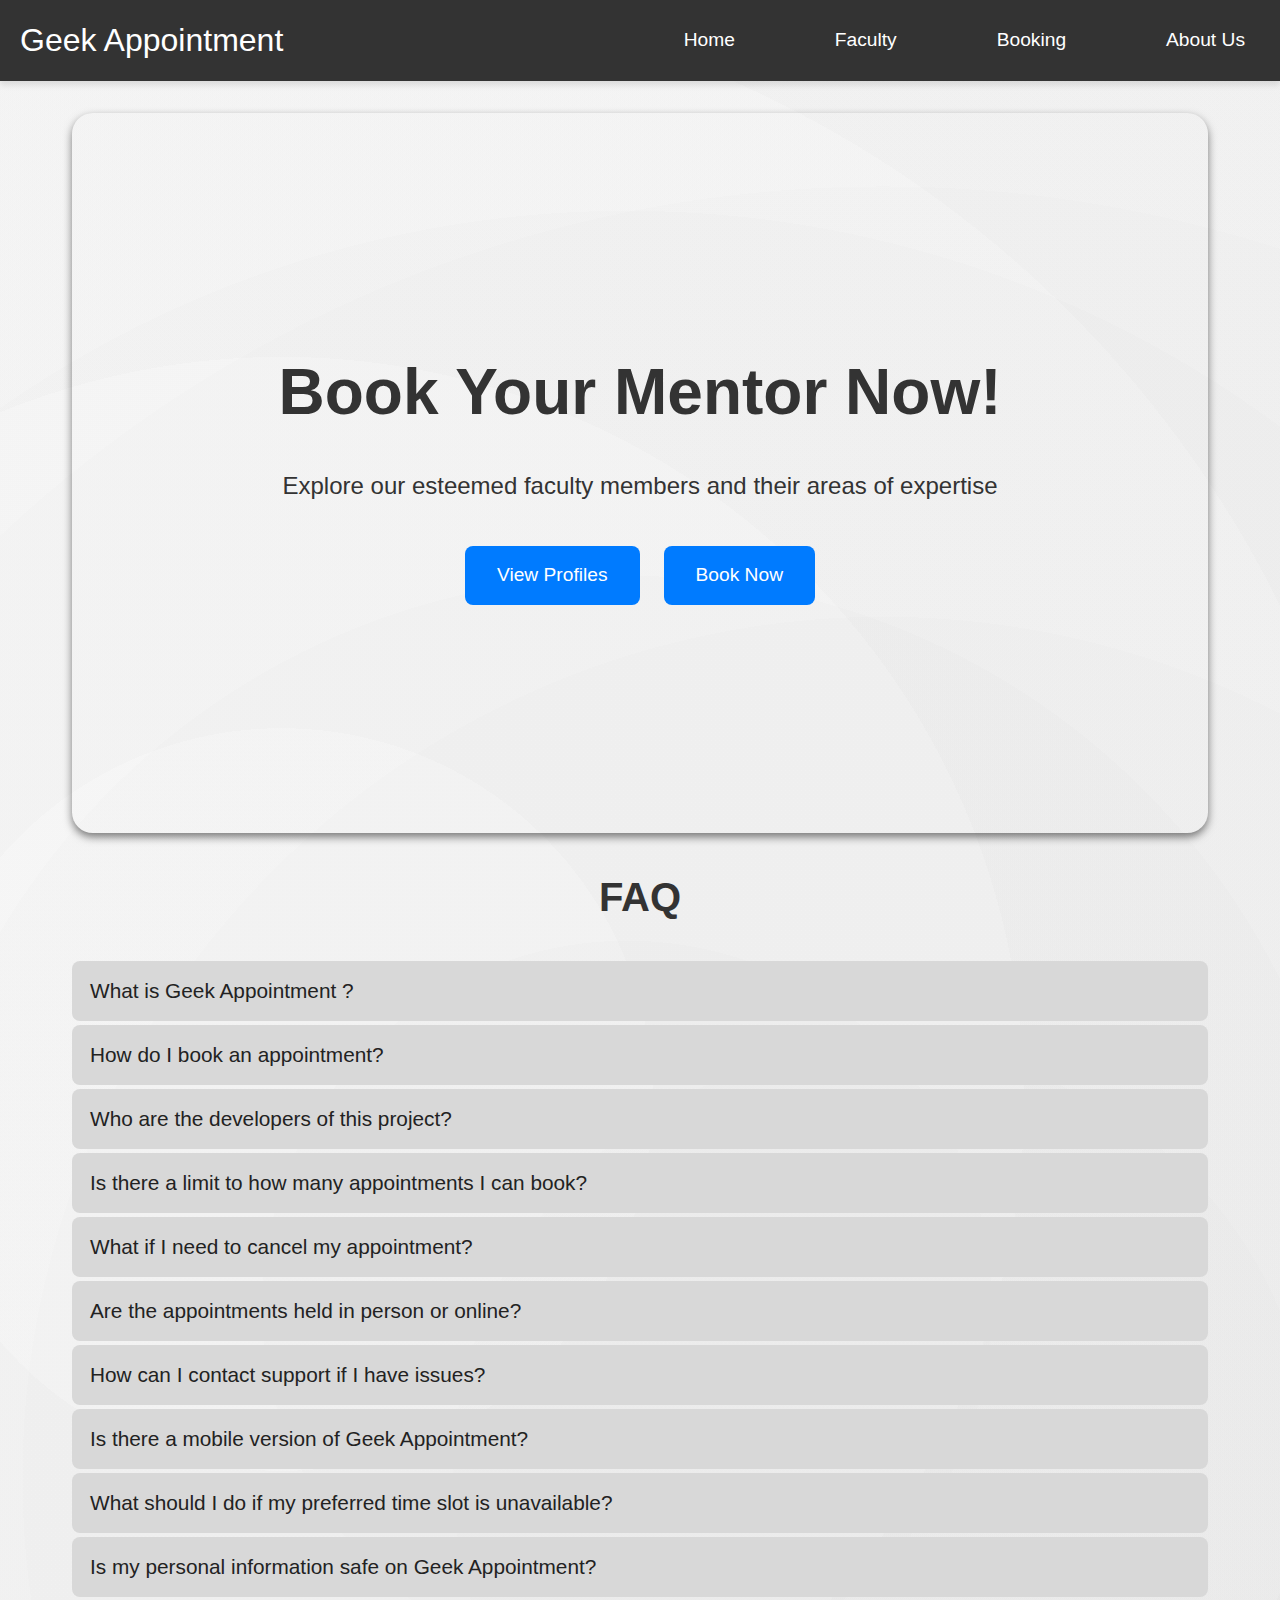
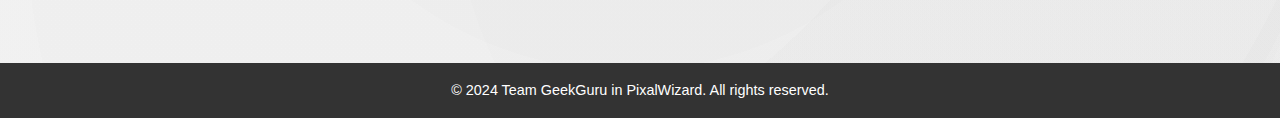
==== commit 67cdb55f: "Final push" ====
--- a/Index.html
+++ b/Index.html
@@ -15,9 +15,7 @@
           <ul class="nav-links" id="navLinks">
             <li><a href="#">Home</a></li>
             <li><a href="faculty.html">Faculty</a></li>
-            <li>
-              <a href="booking.html">Booking</a>
-            </li>
+            <li><a href="booking.html">Booking</a></li>
             <li><a href="developers.html">About Us</a></li>
           </ul>
         </div>
@@ -33,7 +31,7 @@
           </p>
           <div class="button-container">
             <a href="faculty.html" class="cta-button">View Profiles</a>
-            <a href="available.html" class="cta-button">Book Now</a>
+            <a href="booking.html" class="cta-button">Book Now</a>
           </div>
         </div>
         <div>
--- a/styles.css
+++ b/styles.css
@@ -50,10 +50,6 @@
   transition: color 0.3s ease;
 }
 
-a:hover {
-  color: #0056b3;
-}
-
 /* Header Styles */
 header {
   background-color: #333;
@@ -99,6 +95,9 @@
 
 .nav-links li a:hover {
   background-color: #575757;
+}
+.menu-toggle {
+  display: none;
 }
 
 /* For screens smaller than 768px */
@@ -114,23 +113,6 @@
     left: 0;
     z-index: 1000; /* Ensure it sits on top of other elements */
   }
-
-  /* Menu items alignment */
-  .nav-links li {
-    text-align: center;
-    border-bottom: 1px solid #444; /* Add border to separate items */
-    width: 100%; /* Ensure full width */
-  }
-
-  /* Link padding for better spacing */
-  .nav-links li a {
-    display: block;
-    padding: 15px;
-    color: white; /* Ensure text is visible on dark background */
-    text-decoration: none;
-    width: 100%; /* Ensure full-width clickable area */
-  }
-
   /* Show the menu toggle (hamburger icon) */
   .menu-toggle {
     display: block;
@@ -144,6 +126,21 @@
     color: white;
     z-index: 1001; /* Ensure it sits above the nav */
   }
+  /* Menu items alignment */
+  .nav-links li {
+    text-align: center;
+    border-bottom: 1px solid #444; /* Add border to separate items */
+    width: 100%; /* Ensure full width */
+  }
+
+  /* Link padding for better spacing */
+  .nav-links li a {
+    display: block;
+    padding: 15px;
+    color: white; /* Ensure text is visible on dark background */
+    text-decoration: none;
+    width: 100%; /* Ensure full-width clickable area */
+  }
 
   /* When the menu toggle is active (menu open), display the menu */
   .menu-toggle.active + .nav-links {
